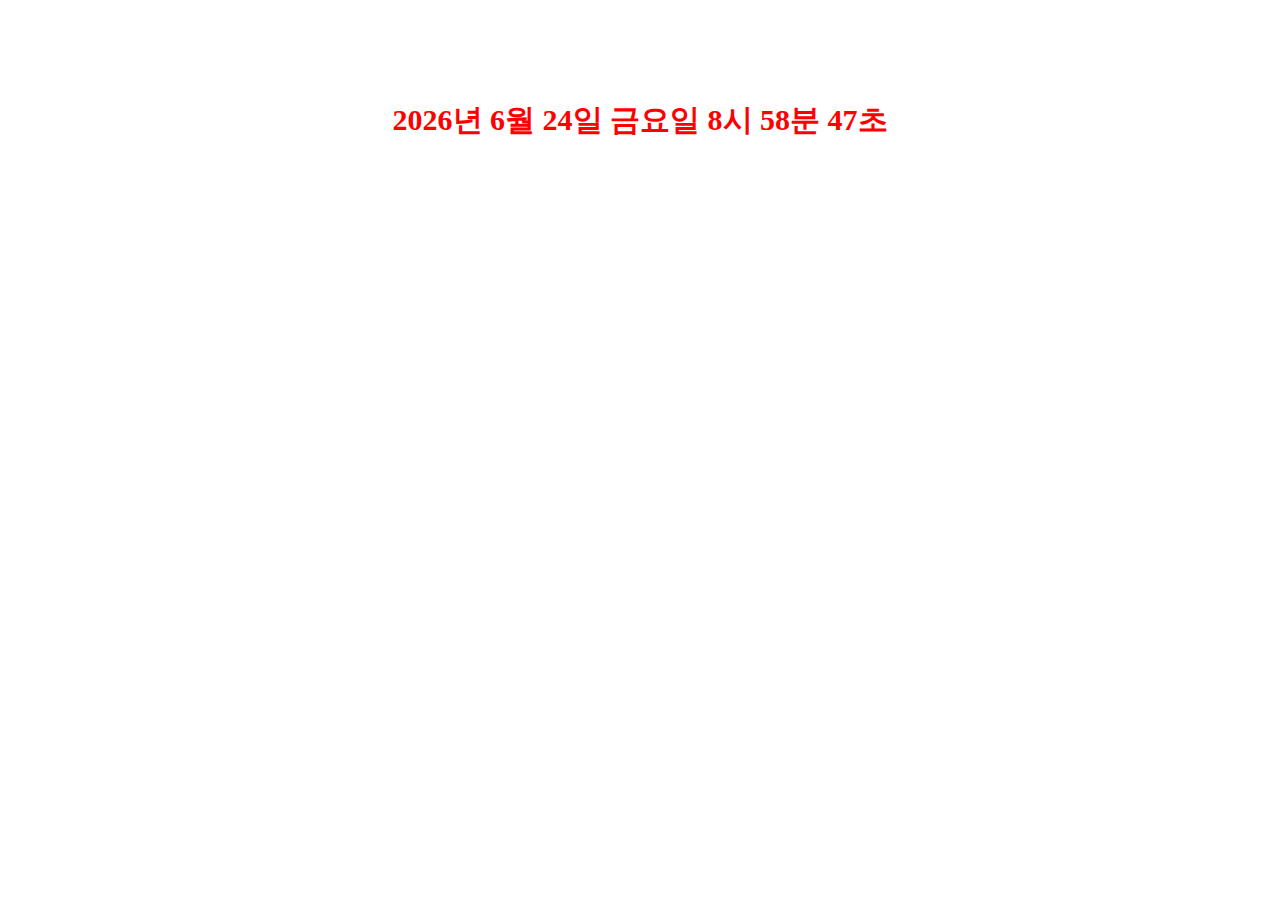
==== index.html @ 6f7ec9a5 "time" ====
<!DOCTYPE html>
<html lang="ko">

<head>
    <meta charset="UTF-8">
    <meta name="viewport" content="width=device-width, initial-scale=1.0">
    <title>switch 조건문</title>
    <style>
        p {
            text-align: center;
            font-size: 30px;
            margin: 100px;
            font-weight: bold;
            color: red;
        }
    </style>
</head>

<body>
    <p>
        <span id="year"></span>
        <span id="month"></span>
        <span id="date"></span>
        <span id="weekday"></span>
        <span id="hour"></span>
        <span id="minute"></span>
        <span id="second"></span>
        <!-- 136p참고 -->
    </p>

    <script>
        var today = new Date()
        var year = today.getFullYear()
        var month = today.getMonth()
        var date = today.getDate()
        var weekday = today.getDay()
        var hour = today.getHours()
        var minute = today.getMinutes()
        var second = today.getSeconds()

        document.getElementById('year').textContent = year + "년";
        document.getElementById('month').textContent = month++ + "월";
        //먼스메소드는 기본값이 한달 아래로 내겨가서 ++증감연산자를 붙여줘야한다
        document.getElementById('date').textContent = date + "일";

        switch (weekday) {
            case 0: weekday = "일"; break;
            // 가로안에변수값이 0에 해당될경우
            case 1: weekday = "월"; break;
            // break 문이 없을경우 불필요한일을 시키기 때문에 무조건 있어야한다
            case 2: weekday = "화"; break;
            case 3: weekday = "수"; break;
            case 4: weekday = "목"; break;
            case 5: weekday = "금"; break;
            case 6: weekday = "토";
            // 이외의 경우는 있을수 없다
        }
        document.getElementById('weekday').textContent = weekday + "요일";
        document.getElementById('hour').textContent = hour + "시";
        document.getElementById('minute').textContent = minute + "분";
        document.getElementById('second').textContent = second + "초";
    </script>
</body>

</html>
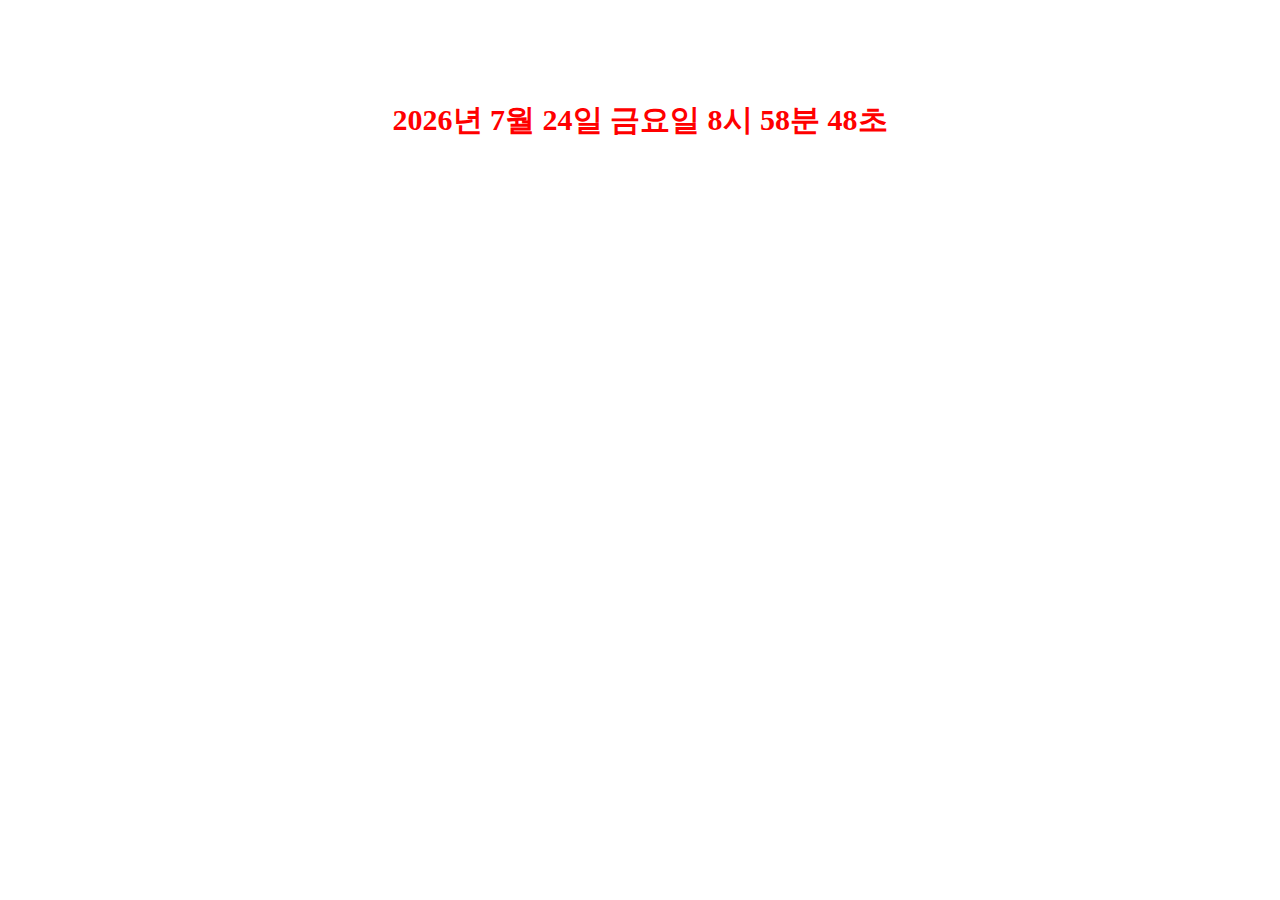
==== commit 6452f99f: "월 수정" ====
--- a/index.html
+++ b/index.html
@@ -39,7 +39,7 @@
         var second = today.getSeconds()
 
         document.getElementById('year').textContent = year + "년";
-        document.getElementById('month').textContent = month++ + "월";
+        document.getElementById('month').textContent = month + 1 + "월";
         //먼스메소드는 기본값이 한달 아래로 내겨가서 ++증감연산자를 붙여줘야한다
         document.getElementById('date').textContent = date + "일";
 
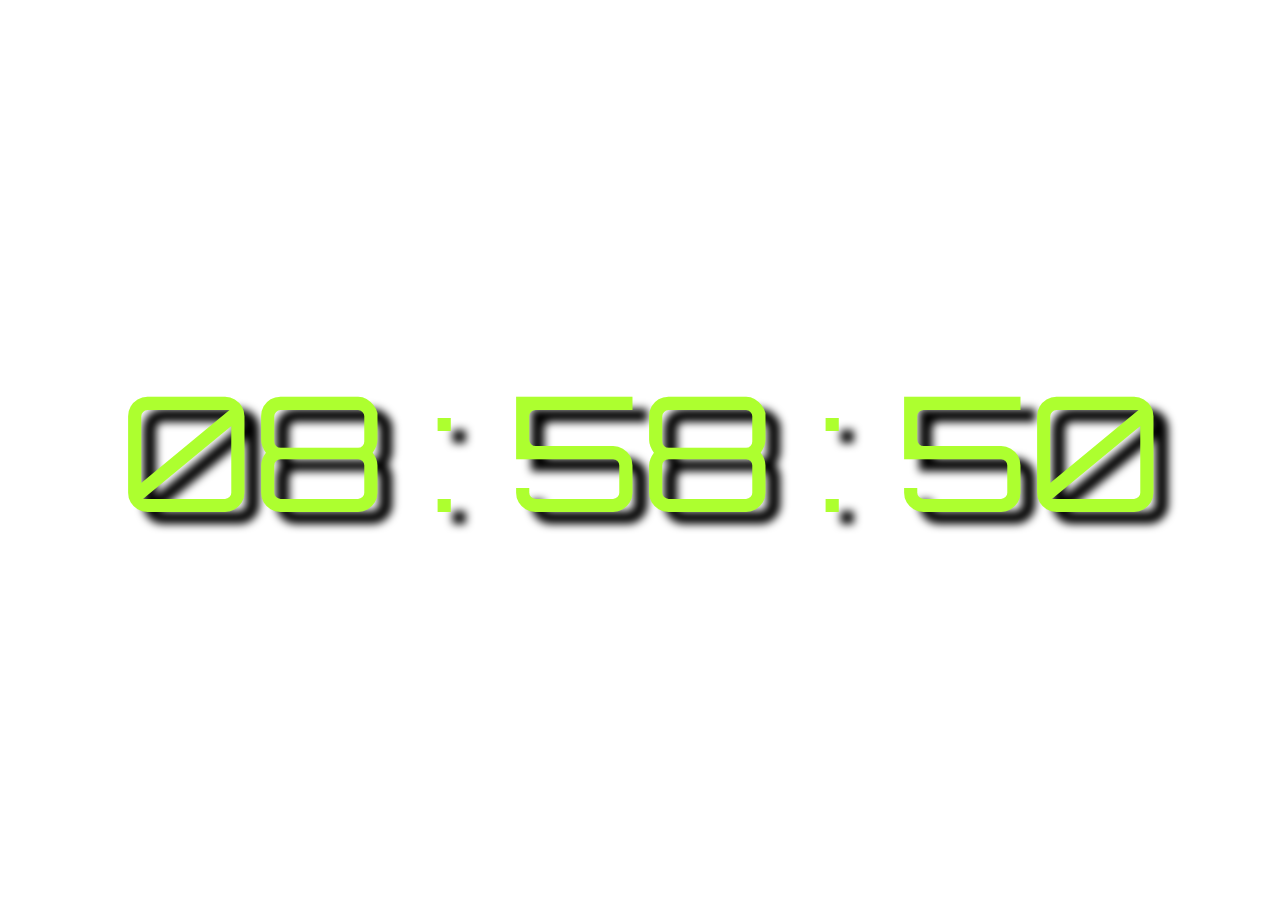
==== commit 320b7c85: "feat: setinterval 함수 응용해서 function( ){ }" ====
--- a/index.html
+++ b/index.html
@@ -4,61 +4,114 @@
 <head>
     <meta charset="UTF-8">
     <meta name="viewport" content="width=device-width, initial-scale=1.0">
-    <title>switch 조건문</title>
+    <title>setinterval함수</title>
+    <link href="https://fonts.googleapis.com/css2?family=Orbitron:wght@900&display=swap" rel="stylesheet">
     <style>
-        p {
+        * {
+            margin: 0;
+            padding: 0;
+            box-sizing: border-box;
+        }
+
+
+        html,
+        body {
+            height: 100%;
+        }
+
+        body {
+            background: url(https://momentumdash.com/img/plus/bg1.jpg) no-repeat center;
+            background-size: cover;
+            font-family: 'Orbitron', sans-serif;
+            font-size: 18px;
+        }
+
+        #clock {
+            font-size: 10rem;
+            /* rem의 기준은 기본적인 html의 폰트사이즈를 따라간다 14px 일경우 10배의 값을 같는다 */
+            text-shadow: #000 15px 12px 8px;
+            color: greenyellow;
+            position: absolute;
+            top: 50%;
+            left: 0%;
+            transform: translateY(-50%);
+            width: 100%;
             text-align: center;
-            font-size: 30px;
-            margin: 100px;
-            font-weight: bold;
-            color: red;
+        }
+
+        body.morning {
+            background-image: url(https://momentumdash.com/img/plus/bg1.jpg);
+        }
+
+        body.afternoon {
+            background-image: url(https://momentumdash.com/img/plus/bg0.jpg);
+        }
+
+        body.evening {
+            background-image: url(https://momentumdash.com/img/plus/bg2.jpg);
         }
     </style>
+
 </head>
 
-<body>
-    <p>
-        <span id="year"></span>
-        <span id="month"></span>
-        <span id="date"></span>
-        <span id="weekday"></span>
-        <span id="hour"></span>
-        <span id="minute"></span>
-        <span id="second"></span>
-        <!-- 136p참고 -->
-    </p>
+<body class="">
+
+
+    <div id="clock">
+        <span>
+            00
+        </span> :
+        <span>
+            00
+        </span> :
+        <span>
+            00
+        </span>
+    </div>
 
     <script>
-        var today = new Date()
-        var year = today.getFullYear()
-        var month = today.getMonth()
-        var date = today.getDate()
-        var weekday = today.getDay()
-        var hour = today.getHours()
-        var minute = today.getMinutes()
-        var second = today.getSeconds()
+        var today, hour, minutes, second;
+        var elBody = document.body
+        var elSpan = document.getElementById("clock").children;
+        //저녁변수
 
-        document.getElementById('year').textContent = year + "년";
-        document.getElementById('month').textContent = month + 1 + "월";
-        //먼스메소드는 기본값이 한달 아래로 내겨가서 ++증감연산자를 붙여줘야한다
-        document.getElementById('date').textContent = date + "일";
+        setInterval(function () {
+            today = new Date;
+            hour = today.getHours();
+            minutes = today.getMinutes();
+            second = today.getSeconds();
 
-        switch (weekday) {
-            case 0: weekday = "일"; break;
-            // 가로안에변수값이 0에 해당될경우
-            case 1: weekday = "월"; break;
-            // break 문이 없을경우 불필요한일을 시키기 때문에 무조건 있어야한다
-            case 2: weekday = "화"; break;
-            case 3: weekday = "수"; break;
-            case 4: weekday = "목"; break;
-            case 5: weekday = "금"; break;
-            case 6: weekday = "토";
-            // 이외의 경우는 있을수 없다
-        }
-        document.getElementById('weekday').textContent = weekday + "요일";
-        document.getElementById('hour').textContent = hour + "시";
-        document.getElementById('minute').textContent = minute + "분";
-        document.getElementById('second').textContent = second + "초";
+            if (hour > 18) {
+                // elBody.setAttribute("class", "evening")
+                elBody.className = 'evening'
+                // className="클래스" 클래스를 직접 선택할수있는속성
+            } else if (hour > 11) {
+                elBody.className = 'afternoon'
+
+            } else {
+                elBody.className = 'morning'
+
+            }
+
+            if (hour < 10) {
+                hour = '0' + hour
+            }
+            if (minutes < 10) {
+                minutes = '0' + minutes
+            }
+            if (second < 10) {
+                second = '0' + second
+            }
+
+            elSpan[0].textContent = hour
+            elSpan[1].textContent = minutes
+            elSpan[2].textContent = second
+        }, 0.00000000000001)
+        // setInterval(함수,1000);
+        //                 ,1000은 시간을 나타낸다 1초에 한번씩 1000 인터벌함수
+        //setInterval는 매초마다 갱신할수 있는 함수 함수라는 자루에 담아서 표시한다
+        //함수 기본 표기법은 function(){}
+
     </script>
 </body>
 
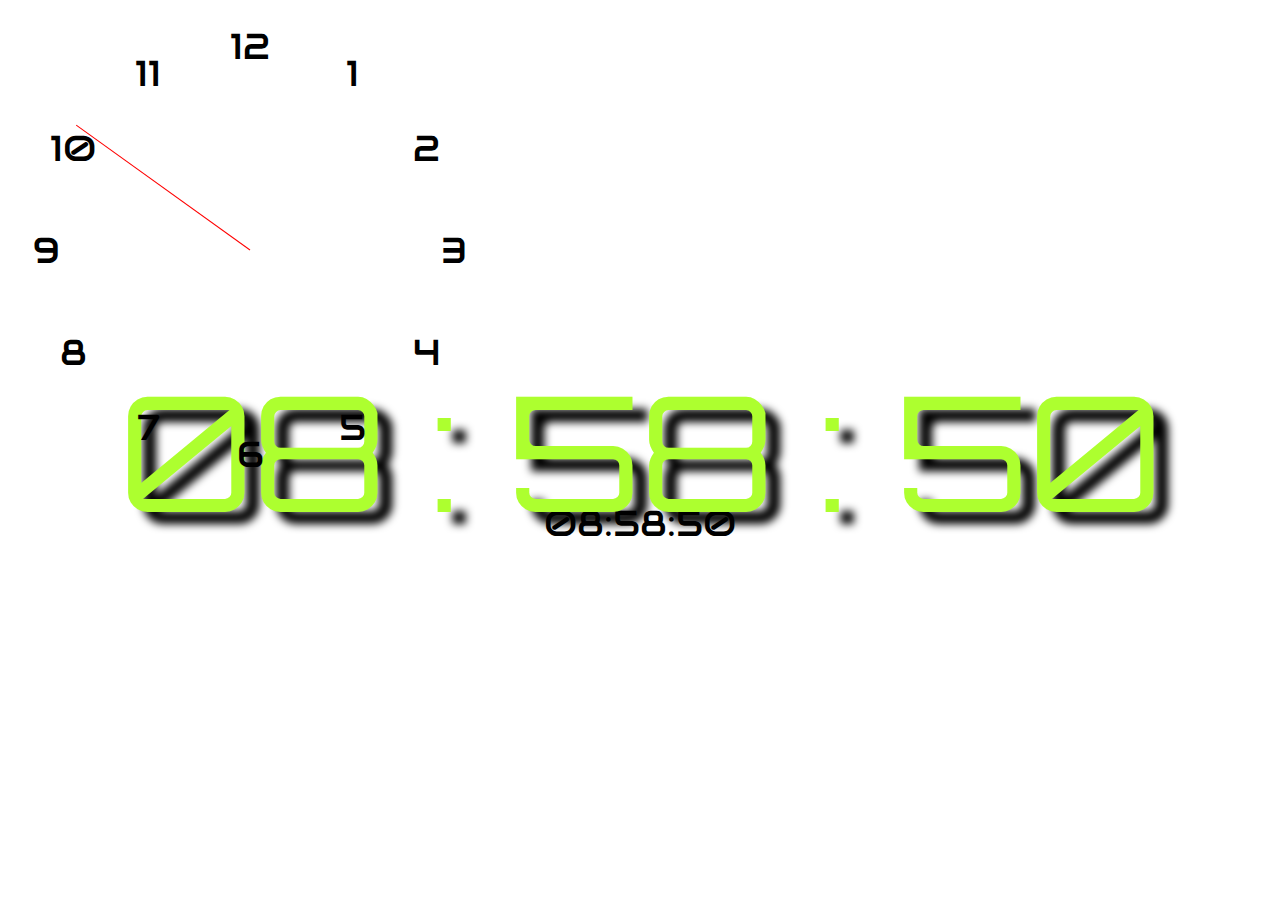
==== commit d1c6af2a: "아날로그시계" ====
--- a/index.html
+++ b/index.html
@@ -20,7 +20,7 @@
         }
 
         body {
-            background: url(https://momentumdash.com/img/plus/bg1.jpg) no-repeat center;
+            /* background: url(https://momentumdash.com/img/plus/bg1.jpg) no-repeat center; */
             background-size: cover;
             font-family: 'Orbitron', sans-serif;
             font-size: 18px;
@@ -40,15 +40,15 @@
         }
 
         body.morning {
-            background-image: url(https://momentumdash.com/img/plus/bg1.jpg);
+            /* background-image: url(https://momentumdash.com/img/plus/bg1.jpg); */
         }
 
         body.afternoon {
-            background-image: url(https://momentumdash.com/img/plus/bg0.jpg);
+            /* background-image: url(https://momentumdash.com/img/plus/bg0.jpg); */
         }
 
         body.evening {
-            background-image: url(https://momentumdash.com/img/plus/bg2.jpg);
+            /* background-image: url(https://momentumdash.com/img/plus/bg2.jpg); */
         }
     </style>
 
@@ -113,6 +113,174 @@
         //함수 기본 표기법은 function(){}
 
     </script>
+    <script>
+        const FONT_FAMILY = 'Audiowide'
+        const FONT_FAMILY_EMBED = `https://fonts.googleapis.com/css2?family=${FONT_FAMILY}&display=swap"`
+
+        const createElement = (tagName, properties) => Object.assign(document.createElement(tagName), { ...properties })
+        const initArray = (length, f = (_, i) => i) => Array.from({ length: length }, f)
+        const fontLink = createElement('link', { rel: 'stylesheet', href: FONT_FAMILY_EMBED })
+        const loop = () => {
+            const set = new Set
+            requestAnimationFrame(function run(time) {
+                set.forEach(f => f(time))
+                requestAnimationFrame(run)
+            })
+            return set
+        }
+
+        class AnalogClock {
+            themeLight = 'light'
+            themeDark = 'dark'
+            clockFrame = null
+            constructor({ size = 600, theme = 'light', fontSize = 50, padding = 0, wrapper } = {}) {
+                Object.assign(this, { size, theme, fontSize, padding, wrapper })
+            }
+            get _targetTheme() {
+                return this.theme === 'light' ? this.themeLight : this.themeDark
+            }
+            // 시계 프레임
+            get _clockFrame() {
+                return createElement('div', {
+                    className: 'clock-frame', style: `
+      position: relative;
+      width: ${this.size}px;
+      height: ${this.size}px;
+      padding: ${this.padding}px;
+      box-sizing: border-box;
+      border-radius: 50%;
+    `})
+            }
+            // 숫자 (시)
+            get _hourNumbers() {
+                return initArray(12, (_, i) => {
+                    const currentDeg = (360 / 12) * (i + 1);
+                    const radius = (this.size / 2) - this.fontSize - 10
+                    const x = radius * Math.cos(Math.PI * ((currentDeg) - 90) / 180);
+                    const y = radius * Math.sin(Math.PI * ((currentDeg) - 90) / 180);
+                    const hour = createElement('div', {
+                        className: `hour-number`, style: `
+        font-family: ${FONT_FAMILY}, cursive;
+        font-size: ${this.fontSize}px;
+        position: absolute;
+        left: 50%;
+        top: 50%;
+        transform: translate(-50%, -50%) translate(${x}px, ${y}px);
+      `})
+                    hour.innerText = i + 1
+                    return hour
+                })
+            }
+            // 시계 눈금
+            get _graduations() {
+                return initArray(60, (_, i) => {
+                    const currentDeg = (360 / 60) * i;
+                    const height = 12
+                    const radius = (this.size / 2) - (height / 2) - 5
+                    const x = radius * Math.cos(Math.PI * ((currentDeg) - 90) / 180);
+                    const y = radius * Math.sin(Math.PI * ((currentDeg) - 90) / 180);
+                    const border = i % 5 === 0 ? `width: 6px; height: ${height}px;` : `width: 1px; height: ${height}px;`
+                    const graduations = createElement('div', {
+                        className: `graduations`, style: `
+        ${border}
+        position: absolute;
+        left: 50%;
+        top: 50%;
+        transform: translate(-50%, -50%) translate(${x}px, ${y}px) rotate(${currentDeg}deg);
+      `})
+                    return graduations
+                })
+            }
+            // 시계 그리기
+            render(currentTheme = this._targetTheme) {
+                this.clockFrame = this._clockFrame
+                this._hourNumbers.forEach(el => this.clockFrame.appendChild(el))
+                this._graduations.forEach(el => this.clockFrame.appendChild(el))
+
+                this.wrapper.appendChild(fontLink)
+                this.wrapper.appendChild(this.clockFrame)
+                this.wrapper.classList.add(currentTheme)
+            }
+            // 시계 작동
+            start() {
+                this.render()
+                const timeBox = createElement('div', {
+                    className: 'current-time', style: `
+      text-align: center;
+      font-family: ${FONT_FAMILY}, cursive;
+      font-size: ${this.fontSize}px;
+      width: 100%;
+    `})
+                const secondsHand = createElement('div', {
+                    className: 'seconds', style: `
+      width: 1px;
+      height: ${(this.size / 2) - this.fontSize}px;
+      position: absolute;
+      left: 50%;
+      bottom: 50%;
+      transform-origin: bottom;
+      transform: translate(-50%, 0) rotate(0);
+      background: #FF0000;
+    `})
+                const minutesHand = createElement('div', {
+                    className: 'minutes', style: `
+      width: 5px;
+      height: ${(this.size / 2) - this.fontSize - 30}px;
+      position: absolute;
+      left: 50%;
+      bottom: 50%;
+      transform-origin: bottom;
+      transform: translate(-50%, 0) rotate(0);
+      z-index: 1;
+    `})
+                const hoursHand = createElement('div', {
+                    className: 'hours', style: `
+      width: 5px;
+      height: ${(this.size / 2) - this.fontSize - 80}px;
+      position: absolute;
+      left: 50%;
+      bottom: 50%;
+      transform-origin: bottom;
+      transform: translate(-50%, 0) rotate(0);
+      z-index: 1;
+    `})
+                this.clockFrame.appendChild(secondsHand)
+                this.clockFrame.appendChild(minutesHand)
+                this.clockFrame.appendChild(hoursHand)
+                this.clockFrame.parentNode.appendChild(timeBox)
+
+                const set = loop();
+                set.add(() => {
+                    const now = new Date()
+                    const h = now.getHours()
+                    const m = now.getMinutes()
+                    const s = now.getSeconds()
+                    const ms = now.getMilliseconds()
+
+                    const currentTime = `${(h < 10) ? '0' + h : h}:${(m < 10) ? '0' + m : m}:${(s < 10) ? '0' + s : s}`
+                    const hDeg = h * 30 // (h%12) * (360/12)
+                    const mDeg = m * 6 // (m%60) * (360/60)
+                    const sDeg = s * 6 // (s%60) * (360/60)
+                    const msDeg = ms * (6 / 1000)
+
+                    timeBox.innerText = currentTime
+                    secondsHand.style.transform = `translate(-50%, 0) rotate(${msDeg + sDeg}deg)`
+                    minutesHand.style.transform = `translate(-50%, 0) rotate(${mDeg + (sDeg / 360) * (360 / 60)}deg)`
+                    hoursHand.style.transform = `translate(-50%, 0) rotate(${hDeg + (mDeg / 360) * (360 / 12)}deg)`
+                })
+            }
+        }
+
+        const analogClock = new AnalogClock({
+            size: 500,
+            theme: 'dark',
+            fontSize: 36,
+            wrapper: document.body
+        })
+        analogClock.start()
+
+    </script>
+
 </body>
 
 </html>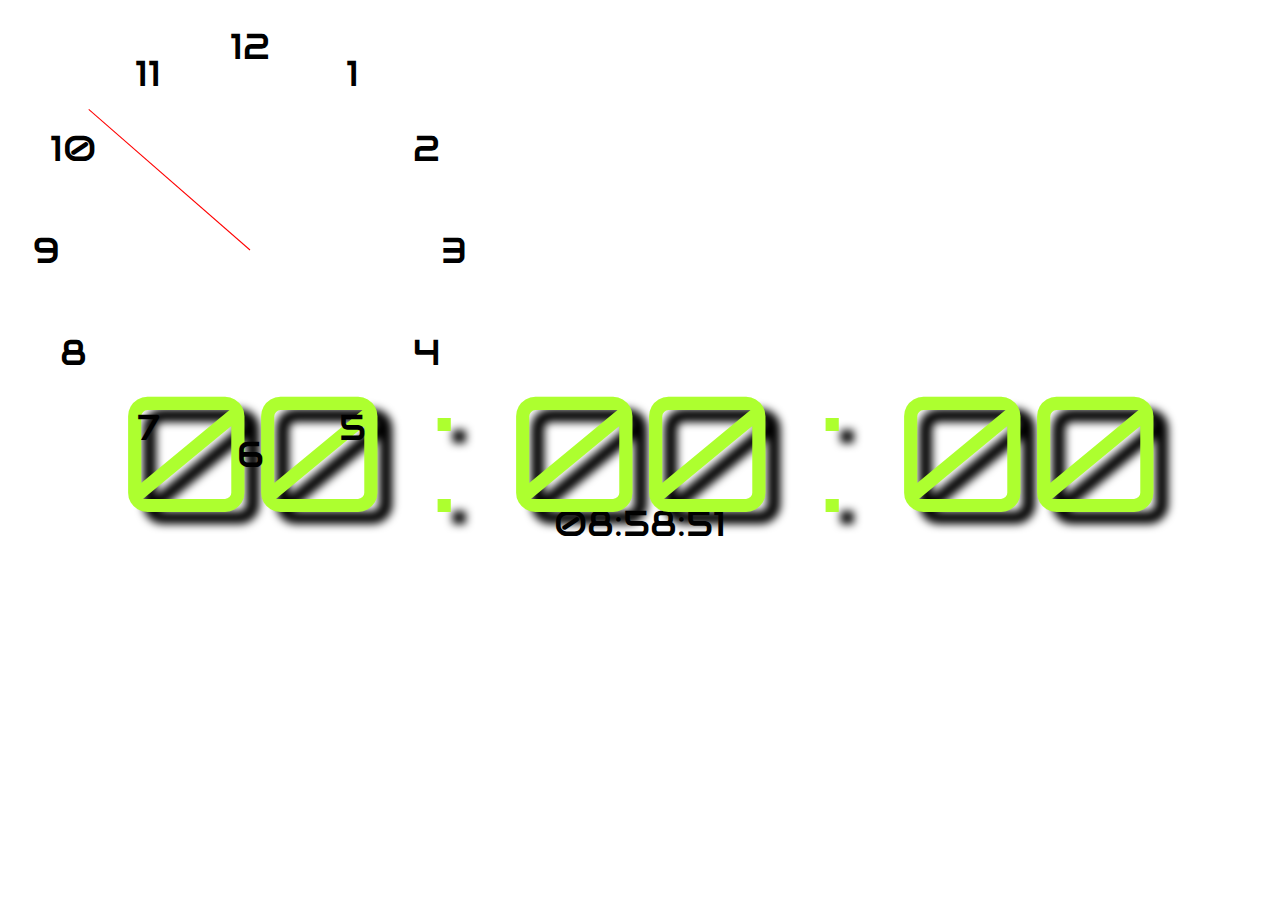
==== commit 057a19a1: "아날로그시계 추가" ====
--- a/index.html
+++ b/index.html
@@ -70,43 +70,43 @@
     </div>
 
     <script>
-        var today, hour, minutes, second;
-        var elBody = document.body
-        var elSpan = document.getElementById("clock").children;
-        //저녁변수
-
-        setInterval(function () {
-            today = new Date;
-            hour = today.getHours();
-            minutes = today.getMinutes();
-            second = today.getSeconds();
-
-            if (hour > 18) {
-                // elBody.setAttribute("class", "evening")
-                elBody.className = 'evening'
-                // className="클래스" 클래스를 직접 선택할수있는속성
-            } else if (hour > 11) {
-                elBody.className = 'afternoon'
-
-            } else {
-                elBody.className = 'morning'
-
-            }
-
-            if (hour < 10) {
-                hour = '0' + hour
-            }
-            if (minutes < 10) {
-                minutes = '0' + minutes
-            }
-            if (second < 10) {
-                second = '0' + second
-            }
-
-            elSpan[0].textContent = hour
-            elSpan[1].textContent = minutes
-            elSpan[2].textContent = second
-        }, 0.00000000000001)
+        // var today, hour, minutes, second;
+        // var elBody = document.body
+        // var elSpan = document.getElementById("clock").children;
+        // //저녁변수
+
+        // setInterval(function () {
+        //     today = new Date;
+        //     hour = today.getHours();
+        //     minutes = today.getMinutes();
+        //     second = today.getSeconds();
+
+        //     if (hour > 18) {
+        //         // elBody.setAttribute("class", "evening")
+        //         elBody.className = 'evening'
+        //         // className="클래스" 클래스를 직접 선택할수있는속성
+        //     } else if (hour > 11) {
+        //         elBody.className = 'afternoon'
+
+        //     } else {
+        //         elBody.className = 'morning'
+
+        //     }
+
+        //     if (hour < 10) {
+        //         hour = '0' + hour
+        //     }
+        //     if (minutes < 10) {
+        //         minutes = '0' + minutes
+        //     }
+        //     if (second < 10) {
+        //         second = '0' + second
+        //     }
+
+        //     elSpan[0].textContent = hour
+        //     elSpan[1].textContent = minutes
+        //     elSpan[2].textContent = second
+        // }, 0.00000000000001)
         // setInterval(함수,1000);
         //                 ,1000은 시간을 나타낸다 1초에 한번씩 1000 인터벌함수
         //setInterval는 매초마다 갱신할수 있는 함수 함수라는 자루에 담아서 표시한다
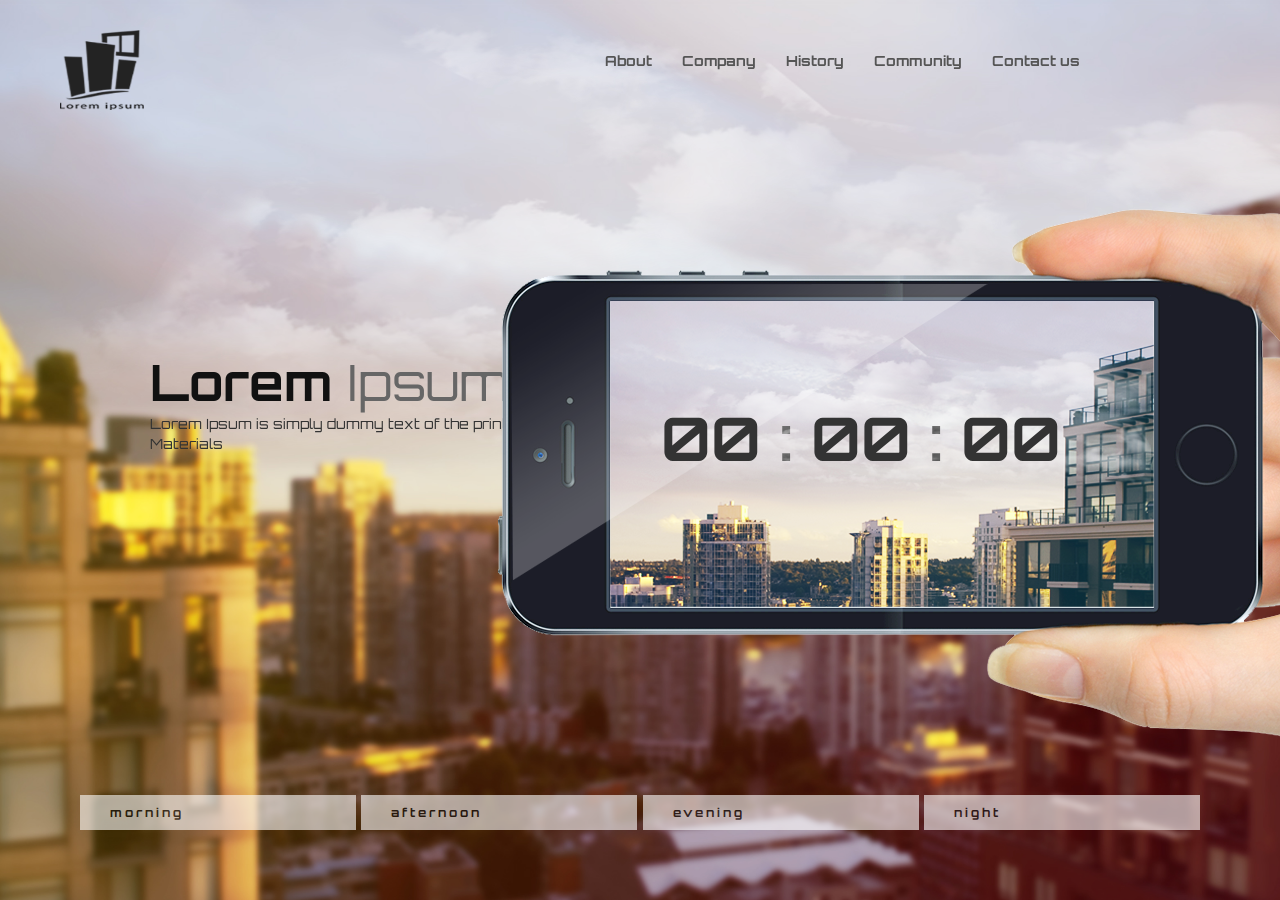
==== commit cbbee0a2: "시계 스타일배경" ====
--- a/index.html
+++ b/index.html
@@ -1,285 +1,150 @@
-<!DOCTYPE html>
-<html lang="ko">
+﻿<!DOCTYPE html>
+<html>
 
 <head>
-    <meta charset="UTF-8">
-    <meta name="viewport" content="width=device-width, initial-scale=1.0">
-    <title>setinterval함수</title>
-    <link href="https://fonts.googleapis.com/css2?family=Orbitron:wght@900&display=swap" rel="stylesheet">
-    <style>
-        * {
-            margin: 0;
-            padding: 0;
-            box-sizing: border-box;
-        }
-
-
-        html,
-        body {
-            height: 100%;
-        }
-
-        body {
-            /* background: url(https://momentumdash.com/img/plus/bg1.jpg) no-repeat center; */
-            background-size: cover;
-            font-family: 'Orbitron', sans-serif;
-            font-size: 18px;
-        }
-
-        #clock {
-            font-size: 10rem;
-            /* rem의 기준은 기본적인 html의 폰트사이즈를 따라간다 14px 일경우 10배의 값을 같는다 */
-            text-shadow: #000 15px 12px 8px;
-            color: greenyellow;
-            position: absolute;
-            top: 50%;
-            left: 0%;
-            transform: translateY(-50%);
-            width: 100%;
-            text-align: center;
-        }
-
-        body.morning {
-            /* background-image: url(https://momentumdash.com/img/plus/bg1.jpg); */
-        }
-
-        body.afternoon {
-            /* background-image: url(https://momentumdash.com/img/plus/bg0.jpg); */
-        }
-
-        body.evening {
-            /* background-image: url(https://momentumdash.com/img/plus/bg2.jpg); */
-        }
-    </style>
+	<meta charset="utf-8">
+	<meta http-equiv="X-UA-Compatible" content="IE=Edge" />
+	<title> 전자시계 </title>
+	<link rel="stylesheet" href="css/style.css" />
 
 </head>
 
-<body class="">
+<body>
+
+	<!-- 전체 프레임 -->
+	<div id="wrap" class="">
+
+		<!-- 전체 화면 구름 -->
+		<img src="img/cloud1.png" />
+		<img src="img/cloud2.png" />
+
+		<!-- 로고 -->
+		<h1></h1>
+
+		<!-- 주 메뉴 -->
+		<ul id="gnb">
+			<li><a href="#">About</a></li>
+			<li><a href="#">Company</a></li>
+			<li><a href="#">History</a></li>
+			<li><a href="#">Community</a></li>
+			<li><a href="#">Contact us</a></li>
+		</ul>
 
 
-    <div id="clock">
-        <span>
-            00
-        </span> :
-        <span>
-            00
-        </span> :
-        <span>
-            00
-        </span>
-    </div>
+		<!-- 텍스트 박스 -->
+		<article>
+			<p><strong>Lorem</strong> Ipsum</p>
+			<em>Lorem Ipsum is simply dummy text of the printing Materials</em>
+		</article>
 
-    <script>
-        // var today, hour, minutes, second;
-        // var elBody = document.body
-        // var elSpan = document.getElementById("clock").children;
-        // //저녁변수
+		<!-- 모바일 프레임 -->
+		<figure>
+			<p id="clock">
+				<!-- 시계 -->
+				<span>00</span> : <span>00</span> : <span>00</span>
+				<!-- 모바일 화면 구름 -->
+				<img class="cl1" src="img/cloud1.png" />
+				<img class="cl2" src="img/cloud2.png" />
+			</p>
+		</figure>
 
-        // setInterval(function () {
-        //     today = new Date;
-        //     hour = today.getHours();
-        //     minutes = today.getMinutes();
-        //     second = today.getSeconds();
+		<!-- 테마 변경 메뉴 -->
+		<nav>
+			<ul id="oneday">
+				<li class="morning"><a href="#">morning</a></li>
+				<li class="afternoon"><a href="#">afternoon</a></li>
+				<li class="evening"><a href="#">evening</a></li>
+				<li class="night"><a href="#">night</a></li>
+			</ul>
+		</nav>
 
-        //     if (hour > 18) {
-        //         // elBody.setAttribute("class", "evening")
-        //         elBody.className = 'evening'
-        //         // className="클래스" 클래스를 직접 선택할수있는속성
-        //     } else if (hour > 11) {
-        //         elBody.className = 'afternoon'
+	</div>
 
-        //     } else {
-        //         elBody.className = 'morning'
+	<script>
+		var elWrap = document.getElementById("wrap")
 
-        //     }
+		//시계
+		var today
+		var hour
+		var minutes
+		var seconds
+		var elSpan = document.getElementById("clock").children;
+		// var morning
+		// var afternoon
+		// var evening
+		// var night
+		var oneday = document.getElementById("oneday").children
+		setInterval(function () {
 
-        //     if (hour < 10) {
-        //         hour = '0' + hour
-        //     }
-        //     if (minutes < 10) {
-        //         minutes = '0' + minutes
-        //     }
-        //     if (second < 10) {
-        //         second = '0' + second
-        //     }
+			today = new Date
+			hour = today.getHours();
+			minutes = today.getMinutes();
+			seconds = today.getSeconds();
+			// morning = document.getElementsByClassName("morning")[0].children;
+			// afternoon = document.getElementsByClassName("afternoon")[0].children;
+			// evening = document.getElementsByClassName("evening")[0].children;
+			// night = document.getElementsByClassName("night")[0].children;
 
-        //     elSpan[0].textContent = hour
-        //     elSpan[1].textContent = minutes
-        //     elSpan[2].textContent = second
-        // }, 0.00000000000001)
-        // setInterval(함수,1000);
-        //                 ,1000은 시간을 나타낸다 1초에 한번씩 1000 인터벌함수
-        //setInterval는 매초마다 갱신할수 있는 함수 함수라는 자루에 담아서 표시한다
-        //함수 기본 표기법은 function(){}
+			if (16 <= hour && 19 >= hour) {
+				elWrap.className = "evening"
+				oneday[2].className = "on"
+				// oneday[0].removeAttribute('class')
+				// oneday[1].removeAttribute('class')
+				// oneday[3].removeAttribute('class')
 
-    </script>
-    <script>
-        const FONT_FAMILY = 'Audiowide'
-        const FONT_FAMILY_EMBED = `https://fonts.googleapis.com/css2?family=${FONT_FAMILY}&display=swap"`
+				// evening[0].style.backgroundColor = "#111"
+				// evening[0].style.opacity = "1"
+				// evening[0].style.color = "#ddd"
+			} else if (11 <= hour && 15 >= hour) {
+				elWrap.className = "afternoon"
+				oneday[1].className = "on"
+				// oneday[0].removeAttribute('class')
+				// oneday[1].removeAttribute('class')
+				// oneday[3].removeAttribute('class')
 
-        const createElement = (tagName, properties) => Object.assign(document.createElement(tagName), { ...properties })
-        const initArray = (length, f = (_, i) => i) => Array.from({ length: length }, f)
-        const fontLink = createElement('link', { rel: 'stylesheet', href: FONT_FAMILY_EMBED })
-        const loop = () => {
-            const set = new Set
-            requestAnimationFrame(function run(time) {
-                set.forEach(f => f(time))
-                requestAnimationFrame(run)
-            })
-            return set
-        }
+				// afternoon[0].style.backgroundColor = "#111"
+				// afternoon[0].style.opacity = "0.9"
+				// afternoon[0].style.color = "#ddd"
+			} else if (5 <= hour && 10 >= hour) {
+				elWrap.className = "morning"
+				oneday[0].className = "on"
+				// oneday[0].removeAttribute('class')
+				// oneday[1].removeAttribute('class')
+				// oneday[3].removeAttribute('class')
 
-        class AnalogClock {
-            themeLight = 'light'
-            themeDark = 'dark'
-            clockFrame = null
-            constructor({ size = 600, theme = 'light', fontSize = 50, padding = 0, wrapper } = {}) {
-                Object.assign(this, { size, theme, fontSize, padding, wrapper })
-            }
-            get _targetTheme() {
-                return this.theme === 'light' ? this.themeLight : this.themeDark
-            }
-            // 시계 프레임
-            get _clockFrame() {
-                return createElement('div', {
-                    className: 'clock-frame', style: `
-      position: relative;
-      width: ${this.size}px;
-      height: ${this.size}px;
-      padding: ${this.padding}px;
-      box-sizing: border-box;
-      border-radius: 50%;
-    `})
-            }
-            // 숫자 (시)
-            get _hourNumbers() {
-                return initArray(12, (_, i) => {
-                    const currentDeg = (360 / 12) * (i + 1);
-                    const radius = (this.size / 2) - this.fontSize - 10
-                    const x = radius * Math.cos(Math.PI * ((currentDeg) - 90) / 180);
-                    const y = radius * Math.sin(Math.PI * ((currentDeg) - 90) / 180);
-                    const hour = createElement('div', {
-                        className: `hour-number`, style: `
-        font-family: ${FONT_FAMILY}, cursive;
-        font-size: ${this.fontSize}px;
-        position: absolute;
-        left: 50%;
-        top: 50%;
-        transform: translate(-50%, -50%) translate(${x}px, ${y}px);
-      `})
-                    hour.innerText = i + 1
-                    return hour
-                })
-            }
-            // 시계 눈금
-            get _graduations() {
-                return initArray(60, (_, i) => {
-                    const currentDeg = (360 / 60) * i;
-                    const height = 12
-                    const radius = (this.size / 2) - (height / 2) - 5
-                    const x = radius * Math.cos(Math.PI * ((currentDeg) - 90) / 180);
-                    const y = radius * Math.sin(Math.PI * ((currentDeg) - 90) / 180);
-                    const border = i % 5 === 0 ? `width: 6px; height: ${height}px;` : `width: 1px; height: ${height}px;`
-                    const graduations = createElement('div', {
-                        className: `graduations`, style: `
-        ${border}
-        position: absolute;
-        left: 50%;
-        top: 50%;
-        transform: translate(-50%, -50%) translate(${x}px, ${y}px) rotate(${currentDeg}deg);
-      `})
-                    return graduations
-                })
-            }
-            // 시계 그리기
-            render(currentTheme = this._targetTheme) {
-                this.clockFrame = this._clockFrame
-                this._hourNumbers.forEach(el => this.clockFrame.appendChild(el))
-                this._graduations.forEach(el => this.clockFrame.appendChild(el))
+				// morning[0].style.backgroundColor = "#111"
+				// morning[0].style.opacity = "0.9"
+				// morning[0].style.color = "#ddd"
+			} else {
+				elWrap.className = "night"
+				oneday[3].className = "on"
+				// oneday[0].removeAttribute('class')
+				// oneday[1].removeAttribute('class')
+				// oneday[3].removeAttribute('class')
 
-                this.wrapper.appendChild(fontLink)
-                this.wrapper.appendChild(this.clockFrame)
-                this.wrapper.classList.add(currentTheme)
-            }
-            // 시계 작동
-            start() {
-                this.render()
-                const timeBox = createElement('div', {
-                    className: 'current-time', style: `
-      text-align: center;
-      font-family: ${FONT_FAMILY}, cursive;
-      font-size: ${this.fontSize}px;
-      width: 100%;
-    `})
-                const secondsHand = createElement('div', {
-                    className: 'seconds', style: `
-      width: 1px;
-      height: ${(this.size / 2) - this.fontSize}px;
-      position: absolute;
-      left: 50%;
-      bottom: 50%;
-      transform-origin: bottom;
-      transform: translate(-50%, 0) rotate(0);
-      background: #FF0000;
-    `})
-                const minutesHand = createElement('div', {
-                    className: 'minutes', style: `
-      width: 5px;
-      height: ${(this.size / 2) - this.fontSize - 30}px;
-      position: absolute;
-      left: 50%;
-      bottom: 50%;
-      transform-origin: bottom;
-      transform: translate(-50%, 0) rotate(0);
-      z-index: 1;
-    `})
-                const hoursHand = createElement('div', {
-                    className: 'hours', style: `
-      width: 5px;
-      height: ${(this.size / 2) - this.fontSize - 80}px;
-      position: absolute;
-      left: 50%;
-      bottom: 50%;
-      transform-origin: bottom;
-      transform: translate(-50%, 0) rotate(0);
-      z-index: 1;
-    `})
-                this.clockFrame.appendChild(secondsHand)
-                this.clockFrame.appendChild(minutesHand)
-                this.clockFrame.appendChild(hoursHand)
-                this.clockFrame.parentNode.appendChild(timeBox)
+				// night[0].style.backgroundColor = "#111"
+				// night[0].style.opacity = "0.9"
+				// night[0].style.color = "#ddd"
+			}
 
-                const set = loop();
-                set.add(() => {
-                    const now = new Date()
-                    const h = now.getHours()
-                    const m = now.getMinutes()
-                    const s = now.getSeconds()
-                    const ms = now.getMilliseconds()
+			// =================================연산자 다시보기===========================
+			if (10 > hour) {
+				hour = "0" + hour
+			} if (10 > minutes) {
+				minutes = "0" + minutes
+			} if (10 > seconds) {
+				seconds = "0" + seconds
+			}
 
-                    const currentTime = `${(h < 10) ? '0' + h : h}:${(m < 10) ? '0' + m : m}:${(s < 10) ? '0' + s : s}`
-                    const hDeg = h * 30 // (h%12) * (360/12)
-                    const mDeg = m * 6 // (m%60) * (360/60)
-                    const sDeg = s * 6 // (s%60) * (360/60)
-                    const msDeg = ms * (6 / 1000)
+			elSpan[0].textContent = hour
+			elSpan[1].textContent = minutes
+			elSpan[2].textContent = seconds
+		}, 1000)
 
-                    timeBox.innerText = currentTime
-                    secondsHand.style.transform = `translate(-50%, 0) rotate(${msDeg + sDeg}deg)`
-                    minutesHand.style.transform = `translate(-50%, 0) rotate(${mDeg + (sDeg / 360) * (360 / 60)}deg)`
-                    hoursHand.style.transform = `translate(-50%, 0) rotate(${hDeg + (mDeg / 360) * (360 / 12)}deg)`
-                })
-            }
-        }
 
-        const analogClock = new AnalogClock({
-            size: 500,
-            theme: 'dark',
-            fontSize: 36,
-            wrapper: document.body
-        })
-        analogClock.start()
 
-    </script>
+
+	</script>
 
 </body>
 
--- a/css/style.css
+++ b/css/style.css
@@ -0,0 +1,483 @@
+@charset "utf-8";
+@import url(http://fonts.googleapis.com/css?family=Orbitron);
+
+/*  Reset CSS  */
+* {
+    margin: 0;
+    padding: 0;
+}
+
+ol,
+ul {
+    list-style: none;
+}
+
+a {
+    outline: 0;
+    text-decoration: none;
+    color: #555;
+}
+
+img {
+    border: 0;
+}
+
+body {
+    font-family: orbitron;
+}
+
+/*전체 프레임*/
+#wrap {
+    position: fixed;
+    top: 0px;
+    left: 0px;
+    width: 100%;
+    height: 100%;
+    min-width: 1400px;
+    min-height: 780px;
+    background-image: url(../img/bg_morning.jpg);
+    background-size: cover;
+    transition: all 2s;
+}
+
+/*로고*/
+#wrap h1 {
+    width: 90px;
+    height: 80px;
+    position: fixed;
+    top: 30px;
+    left: 60px;
+    background-image: url(../img/logo_b.png);
+    background-size: contain;
+    background-repeat: no-repeat;
+}
+
+/*주메뉴*/
+#gnb {
+    position: fixed;
+    top: 50px;
+    right: 200px;
+}
+
+#gnb li {
+    float: left;
+    margin-left: 30px;
+}
+
+#gnb li a {
+    font-size: 14px;
+    font-weight: bold;
+    color: #555;
+}
+
+/*sns버튼*/
+#sns {
+    position: fixed;
+    top: 50px;
+    right: 50px;
+}
+
+#sns li {
+    float: left;
+    margin-left: 20px;
+}
+
+#sns li i {
+    font-size: 18px;
+    color: #555;
+}
+
+/*텍스트 박스*/
+article {
+    position: absolute;
+    top: 350px;
+    left: 150px;
+    width: 450px;
+}
+
+article p {
+    font-size: 50px;
+    color: #666;
+}
+
+article p strong {
+    color: #111;
+}
+
+article em {
+    font-size: 14px;
+    font-style: normal;
+    color: #333;
+}
+
+/*아이폰*/
+figure {
+    position: absolute;
+    top: 200px;
+    right: -300px;
+    width: 1226px;
+    height: 809px;
+    background-image: url(../img/phone_morning.png);
+    transition: all 2s;
+}
+
+figure p {
+    position: absolute;
+    top: 100px;
+    left: 137px;
+    width: 540px;
+    height: 307px;
+    overflow: hidden;
+    font-size: 60px;
+    font-weight: bold;
+    color: #333;
+    line-height: 4.6;
+    box-sizing: border-box;
+    padding-left: 50px;
+}
+
+figure p span {
+    position: relative;
+    z-index: 5;
+}
+
+/*테마버튼*/
+nav {
+    position: fixed;
+    bottom: 70px;
+    left: 6%;
+    width: 88%;
+}
+
+nav li {
+    float: left;
+    width: 25%;
+}
+
+nav li a {
+    display: block;
+    width: 98%;
+    height: 35px;
+    background: #fff;
+    color: #111;
+    margin: 0 auto;
+    transition: all 0.5s;
+    font-size: 12px;
+    font-weight: bold;
+    line-height: 3;
+    letter-spacing: 3px;
+    box-sizing: border-box;
+    padding-left: 30px;
+    opacity: 0.6;
+    z-index: 1;
+    position: relative;
+}
+
+nav li:hover a {
+    background: #111;
+    color: #ddd;
+    opacity: 0.9;
+}
+
+nav li.morning:hover a {
+    background: #111;
+    color: #ddd;
+    opacity: 0.9;
+}
+
+nav li.on a {
+    background: #111;
+    color: #ddd;
+    opacity: 0.9;
+}
+
+/*배경 구름*/
+#wrap>img:nth-child(1) {
+    position: absolute;
+    top: 0px;
+    left: -1146px;
+    /* border: 1px solid #f00; */
+    transform: tr;
+    animation: ani1 20s linear infinite;
+    opacity: 0.8;
+}
+
+#wrap>img:nth-child(2) {
+    position: absolute;
+    top: 20px;
+    left: 0px;
+    /* border: 5px solid orange; */
+    animation: ani2 20s linear infinite;
+    opacity: 0.8;
+}
+
+/*모바일 구름*/
+figure p img.cl1 {
+    width: 600px;
+    height: auto;
+    position: absolute;
+    top: 30px;
+    left: -600px;
+    /* border: 1px solid #f00; */
+    animation: ani3 110s linear infinite;
+    z-index: 4;
+}
+
+figure p img.cl2 {
+    width: 700px;
+    height: auto;
+    position: absolute;
+    top: 20px;
+    left: 0px;
+    /* border: 1px solid orange; */
+    animation: ani3 110s linear infinite;
+    z-index: 4;
+}
+
+@keyframes ani1 {
+    0% {
+        left: -1146px;
+    }
+
+    100% {
+        left: 100%;
+    }
+}
+
+@keyframes ani2 {
+    0% {
+        left: 0px;
+    }
+
+    50% {
+        left: 1950px;
+        opacity: 0;
+    }
+
+    50.001% {
+        left: -1840px;
+        opacity: 0.8;
+    }
+
+    100% {
+        left: 0px;
+    }
+}
+
+@keyframes ani3 {
+    0% {
+        left: -600px;
+    }
+
+    100% {
+        left: 100%;
+    }
+}
+
+@keyframes ani4 {
+    0% {
+        left: 0px;
+    }
+
+    50% {
+        left: 100%;
+        opacity: 0;
+    }
+
+    50.001% {
+        left: -700px;
+        opacity: 1;
+    }
+
+    100% {
+        left: 0px;
+    }
+}
+
+/*아침 테마*/
+#wrap.morning {
+    background-image: url(../img/bg_morning.jpg);
+}
+
+#wrap.morning h1 {
+    background-image: url(../img/logo_b.png);
+}
+
+#wrap.morning #gnb a {
+    color: #555;
+}
+
+#wrap.morning #sns i {
+    color: #555;
+}
+
+#wrap.morning figure {
+    background-image: url(../img/phone_morning.png);
+}
+
+#wrap.morning article p {
+    color: #666;
+}
+
+#wrap.morning article p strong {
+    color: #111;
+}
+
+#wrap.morning article em {
+    color: #333;
+}
+
+#wrap.morning figure p {
+    color: #333;
+}
+
+#wrap.evening>img:nth-child(1) {
+    opacity: 1;
+}
+
+#wrap.evening>img:nth-child(2) {
+    opacity: 1;
+}
+
+/*오후 테마*/
+#wrap.afternoon {
+    background-image: url(../img/bg_afternoon.jpg);
+}
+
+#wrap.afternoon h1 {
+    background-image: url(../img/logo_b.png);
+}
+
+#wrap.afternoon #gnb a {
+    color: #555;
+}
+
+#wrap.afternoon #sns i {
+    color: #555;
+}
+
+#wrap.afternoon figure {
+    background-image: url(../img/phone_afternoon.png);
+}
+
+#wrap.afternoon article p {
+    color: #666;
+}
+
+#wrap.afternoon article p strong {
+    color: #111;
+}
+
+#wrap.afternoon article em {
+    color: #333;
+}
+
+#wrap.afternoon figure p {
+    color: #333;
+}
+
+#wrap.evening>img:nth-child(1) {
+    opacity: 1;
+}
+
+#wrap.evening>img:nth-child(2) {
+    opacity: 1;
+}
+
+/*저녁 테마*/
+#wrap.evening {
+    background-image: url(../img/bg_evening.jpg);
+}
+
+#wrap.evening h1 {
+    background-image: url(../img/logo_w.png);
+}
+
+#wrap.evening #gnb a {
+    color: #fff;
+}
+
+#wrap.evening #sns i {
+    color: #fff;
+}
+
+#wrap.evening figure {
+    background-image: url(../img/phone_evening.png);
+}
+
+#wrap.evening article p {
+    color: #444;
+}
+
+#wrap.evening article p strong {
+    color: #fff;
+}
+
+#wrap.evening article em {
+    color: #333;
+}
+
+#wrap.evening figure p {
+    color: #fff;
+}
+
+#wrap.evening>img:nth-child(1) {
+    opacity: 0.6;
+}
+
+#wrap.evening>img:nth-child(2) {
+    opacity: 0.6;
+}
+
+/*밤 테마*/
+#wrap.night {
+    background-image: url(../img/bg_night.jpg);
+}
+
+#wrap.night h1 {
+    background-image: url(../img/logo_w.png);
+}
+
+#wrap.night #gnb a {
+    color: #fff;
+}
+
+#wrap.night #sns i {
+    color: #fff;
+}
+
+#wrap.night figure {
+    background-image: url(../img/phone_night.png);
+}
+
+#wrap.night article p {
+    color: #bbb;
+}
+
+#wrap.night article p strong {
+    color: #fff;
+}
+
+#wrap.night article em {
+    color: #888;
+}
+
+#wrap.night figure p {
+    color: #fff;
+}
+
+#wrap.night>img:nth-child(1) {
+    opacity: 0.1;
+}
+
+#wrap.night>img:nth-child(2) {
+    opacity: 0.1;
+}
+
+#wrap.night figure p img.cl1 {
+    opacity: 0.4;
+}
+
+#wrap.night figure p img.cl2 {
+    opacity: 0.4;
+}